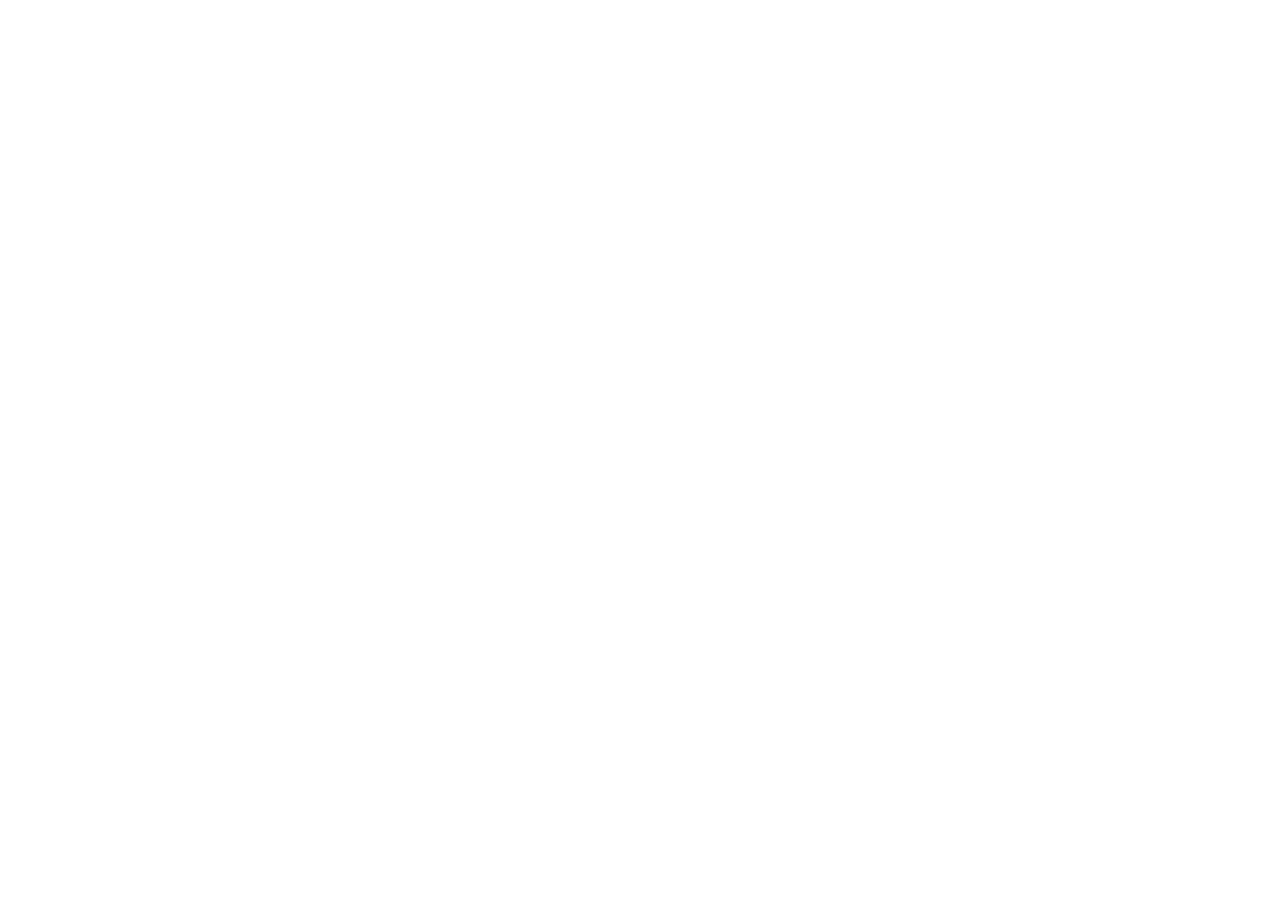
==== _01_intro_cyberforensics/index.html @ 9c5b6251 "Skeleton Commit" ====
<!DOCTYPE html>
<html lang="en">
<head>
    <meta charset="UTF-8">
    <meta name="viewport" content="width=device-width, initial-scale=1.0">
    <title>Document</title>
</head>
<body>
    
</body>
</html>
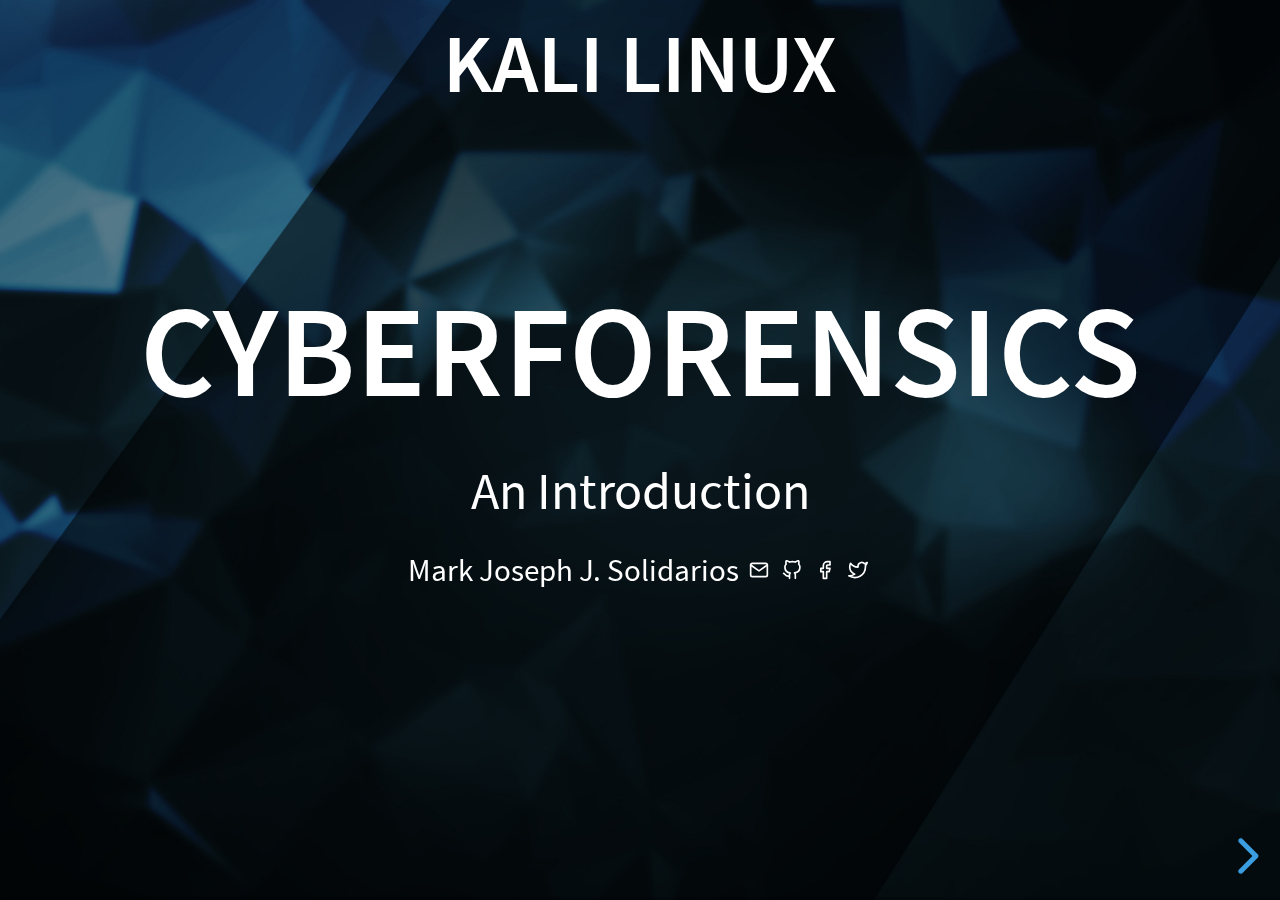
==== commit 6a2e744c: "Added missing presentation" ====
--- a/_01_intro_cyberforensics/index.html
+++ b/_01_intro_cyberforensics/index.html
@@ -1,11 +1,351 @@
 <!DOCTYPE html>
-<html lang="en">
-<head>
-    <meta charset="UTF-8">
-    <meta name="viewport" content="width=device-width, initial-scale=1.0">
-    <title>Document</title>
-</head>
-<body>
-    
-</body>
-</html>+<html>
+  <head>
+    <meta charset="utf-8" />
+    <meta
+      name="viewport"
+      content="width=device-width, initial-scale=1.0, maximum-scale=1.0, user-scalable=no"
+    />
+
+    <title>Intro Cyberforensics</title>
+
+    <meta name="description" content="Presentation made with reveal.js" />
+    <meta name="author" content="Mark Joseph J. Solidarios" />
+
+    <link rel="stylesheet" href="css/reset.css" />
+    <link rel="stylesheet" href="css/reveal.css" />
+    <link rel="stylesheet" href="css/theme/black.css" />
+
+    <!-- Theme used for syntax highlighting of code -->
+    <link rel="stylesheet" href="lib/css/monokai.css" />
+
+    <!-- Printing and PDF exports -->
+    <script>
+      var link = document.createElement("link");
+      link.rel = "stylesheet";
+      link.type = "text/css";
+      link.href = window.location.search.match(/print-pdf/gi)
+        ? "css/print/pdf.css"
+        : "css/print/paper.css";
+      document.getElementsByTagName("head")[0].appendChild(link);
+    </script>
+    <link rel="stylesheet" href="css/main.css" />
+  </head>
+
+  <body>
+    <div class="reveal">
+      <div class="slides">
+        <section data-background="assets/bg0.jpg">
+          <h1>Cyberforensics</h1>
+          <p>An Introduction</p>
+          <div class="social-container">
+            <small>
+              Mark Joseph J. Solidarios
+              <a href="mailto: mjsolidarios@wvsu.edu.ph" target="_blank">
+                <img class="social" src="assets/mail.svg" />
+              </a>
+              <a href="https://github.com/mjsolidarios" target="_blank">
+                <img class="social" src="assets/github.svg" />
+              </a>
+              <a
+                href="https://www.facebook.com/sexynojutsuuser"
+                target="_blank"
+              >
+                <img class="social" src="assets/facebook.svg" />
+              </a>
+              <a href="https://www.twitter.com/mjsolidarios" target="_blank">
+                <img class="social" src="assets/twitter.svg" />
+              </a>
+            </small>
+          </div>
+        </section>
+        <section data-background="assets/bg0.jpg" class="left">
+          <img src="assets/nav.svg" alt="" class="icon-md" />
+          <p>
+            <small>
+              <i class="glyphicon glyphicon-info-sign"></i> Use the navigation
+              buttons or the arrow keys to proceed to the remaining slides.
+            </small>
+          </p>
+          <h2>F</h2>
+          <p>
+            <small>
+              <i class="glyphicon glyphicon-info-sign"></i> You can also press
+              <span class="highlight">&gt;</span>
+              <span class="highlight">&gt;</span>F
+              <span class="highlight">&lt;</span>
+              <span class="highlight">&lt;</span> on your keyboard to show your
+              presentation in fullscreen mode.
+            </small>
+          </p>
+          <img src="assets/explore.svg" class="icon-md" alt="" />
+          <p>
+            <small>
+              <i class="glyphicon glyphicon-info-sign"></i> This presentation is
+              best explored with up-to-date web browsers.
+            </small>
+          </p>
+        </section>
+
+        <section data-background="assets/bg0.jpg">
+          <h2>Digital Forensics</h2>
+          <p class="fragment">
+            The art of recovering and analyzing contents found on digital
+            devices such as desktops, notebooks, tablets, smartphones...etc
+          </p>
+        </section>
+
+        <section data-background="assets/bg0.jpg">
+          <h2>Cyber Forensics</h2>
+          <p class="fragment">
+            Specializes in the detection of cyber crimes exclusively gathering
+            and solving clues and threats in the cyberspace.
+          </p>
+        </section>
+
+        <section data-background="assets/bg0.jpg">
+          <h2>Cyber Crime</h2>
+          <p class="fragment">Detection and Prevention</p>
+        </section>
+        <section data-background="assets/bg0.jpg">
+          <h2>Two Forms</h2>
+        </section>
+        <section data-background="assets/bg0.jpg">
+          <h2>Computer Based Crime</h2>
+          <p class="fragment">
+            This is criminal activity that is conducted purely on computers, for
+            example cyber-bullying or spam. As well as crimes newly defined by
+            the computing age it also includes traditional crime conducted
+            purely on computers (for example, child pornography).
+          </p>
+        </section>
+        <section data-background="assets/bg0.jpg">
+          <h2>Computer Facilitated Crime</h2>
+          <p class="fragment">
+            Crime conducted in the "real world" but facilitated by the use of
+            computers. A classic example of this sort of crime is fraud:
+            computers are commonly used to communicate with other fraudsters, to
+            record/plan activities or to create fraudulent documents.
+          </p>
+        </section>
+        <section data-background="assets/bg0.jpg">
+          <h2>Forensics Evolution</h2>
+        </section>
+        <section data-background="assets/bg0.jpg">
+          <table>
+            <tr>
+              <td>Year</td>
+              <td>Event</td>
+            </tr>
+            <tr>
+              <td>1835</td>
+              <td>
+                Scotland Yard's Henry Goddard became the first person to use
+                physical analysis to connect a bullet to the murder weapon.
+              </td>
+            </tr>
+          </table>
+        </section>
+        <section data-background="assets/bg0.jpg">
+            <table>
+                <tr>
+                  <td>Year</td>
+                  <td>Event</td>
+                </tr>
+                <tr>
+                  <td>1836</td>
+                  <td>
+                    Scottish chemist named James Marsh developed a chemical test to detect arsenic,
+                    which was used during a murder trial. Nearly a century later, in 1930, scientist Karl Landsteiner
+                    won the Nobel Prize for classifying human blood into its various groups.
+                  </td>
+                </tr>
+              </table>
+        </section>
+        <section data-background="assets/bg0.jpg">
+            <table>
+                <tr>
+                  <td>Year</td>
+                  <td>Event</td>
+                </tr>
+                <tr>
+                  <td>
+                    1984
+                  </td>
+                  <td>
+                    FBI Magnetic Media program, which was later renamed to Computer Analysis and
+                    Response Team (CART), was created and it is believed to be the beginning of computer
+                    forensic.
+                  </td>
+                </tr>
+              </table>
+        </section>
+        <section data-background="assets/bg0.jpg">
+<table>
+                <tr>
+                  <td>Year</td>
+                  <td>Event</td>
+                </tr>
+                <tr>
+                  <td>
+                    1988
+                  </td>
+                  <td>
+                    The International Association of Computer Investigative Specialists(IACIS), an
+                    international non-profit corporation composed of volunteer computer forensic professionals
+                    dedicated to training and certifying practitioners in the field of forensic computer science was
+                    formed.
+                  </td>
+                </tr>
+              </table>
+        </section>
+        <section data-background="assets/bg0.jpg">
+            <table>
+                <tr>
+                  <td>Year</td>
+                  <td>Event</td>
+                </tr>
+                <tr>
+                  <td>
+                    1995
+                  </td>
+                  <td>
+                    International Organization on Computer Evidence (IOCE) was formed.
+                  </td>
+                </tr>
+              </table>
+        </section>
+        <section data-background="assets/bg0.jpg">
+            <table>
+                <tr>
+                  <td>Year</td>
+                  <td>Event</td>
+                </tr>
+                <tr>
+                  <td>
+                    1997
+                  </td>
+                  <td>
+                    G8 nations declared that "Law enforcement personnel must be trained and equipped to address high-tech crimes".
+                  </td>
+                </tr>
+              </table>
+        </section>
+        <section data-background="assets/bg0.jpg">
+            <table>
+                <tr>
+                  <td>Year</td>
+                  <td>Event</td>
+                </tr>
+                <tr>
+                  <td>
+                    1998
+                  </td>
+                  <td>
+                   <ul>
+                    <li>G8 appointed IICE to create international principles, guidelines and procedures relating to
+                        digital evidence.</li>
+                    <li>First INTERPOL Forensic Science Symposium was held</li>
+                   </ul>
+                  </td>
+                </tr>
+              </table>
+        </section>
+        <section data-background="assets/bg0.jpg">
+            <table>
+                <tr>
+                  <td>Year</td>
+                  <td>Event</td>
+                </tr>
+                <tr>
+                  <td>
+                    2000
+                  </td>
+                  <td>
+                    First FBI Regional Computer Forensic Laboratory established.
+                  </td>
+                </tr>
+              </table>
+        </section>
+        <section data-background="assets/bg0.jpg">
+          <h2>Cyberforensics Stages</h2>
+          <p class="fragment">
+            <ul>
+                <li>Acquire: Identifying and Preserving</li>
+                <li>Analyze: Technical Analysis</li>
+                <li>Evaluate: What the Lawyers DoPresent: Present digital evidence in a manner that is legally acceptable in any legal proceedings.</li>
+                <li></li>
+            </ul>
+          </p>
+        </section>
+        <section data-background="assets/bg0.jpg" class="left">
+          <h2>OSSTMM</h2>
+          <p class="fragment">
+            The Open Source Security Testing Methodology Manual (OSSTMM) is peer-reviewed and maintained by the Institute for Security and Open Methodologies (ISECOM). It has been primarily developed as a security auditing methodology assessing against regulatory and industry requirements.
+          </p>
+        </section>
+        <section data-background="assets/bg0.jpg">
+          <h2>Cyberforensics Uses</h2>
+          <ul>
+            <li class="fragment">Intellectual Property theft</li>
+            <li class="fragment">Industrial espionage</li>
+            <li class="fragment">Employment disputes</li>
+            <li class="fragment">Fraud investigations</li>
+            <li class="fragment">Forgeries</li>
+            <li class="fragment">Bankruptcy investigations</li>
+            <li class="fragment">Inappropriate email and internet use in the work place</li>
+            <li class="fragment">Regulatory compliance</li>
+          </ul>
+        </section>
+        <section data-background="assets/bg0.jpg">
+          <h2>Autopsy</h2>
+          <iframe width="1134" height="500" src="https://www.youtube.com/embed/uRK7xWsZ2TU" title="Computer Forensics: Using Autopsy To Investigate a Local Hard Drive" frameborder="0" allow="accelerometer; autoplay; clipboard-write; encrypted-media; gyroscope; picture-in-picture; web-share" referrerpolicy="strict-origin-when-cross-origin" allowfullscreen></iframe>
+        </section>
+        <section data-background="assets/bg0.jpg">
+          <h2>Testdisk</h2>
+          <iframe width="1134" height="500" src="https://www.youtube.com/embed/0hrnvhapQn8" title="How to Recover Files From a Corrupt Hard Drive using TestDisk" frameborder="0" allow="accelerometer; autoplay; clipboard-write; encrypted-media; gyroscope; picture-in-picture; web-share" referrerpolicy="strict-origin-when-cross-origin" allowfullscreen></iframe>
+        </section>
+        <section data-background="assets/bg0.jpg"></section>
+          <h2>Kali Linux</h2>
+          <iframe width="1134" height="500" src="https://www.youtube.com/embed/psyDZ9ytlwc" title="What Is Kali Linux? | What Is Kali Linux And How To Use It? | Kali Linux Tutorial | Simplilearn" frameborder="0" allow="accelerometer; autoplay; clipboard-write; encrypted-media; gyroscope; picture-in-picture; web-share" referrerpolicy="strict-origin-when-cross-origin" allowfullscreen></iframe>
+        </section>
+        <section>
+          <h2>Thank You!</h2>
+          <p>
+            <small
+              >This presentation is made of
+              <i class="fa glyphicon glyphicon-heart"></i> and
+              <strong>HTML 5</strong></small
+            >
+          </p>
+        </section>
+      </div>
+    </div>
+
+    <script src="js/reveal.js"></script>
+
+    <script>
+      // More info about config & dependencies:
+      // - https://github.com/hakimel/reveal.js#configuration
+      // - https://github.com/hakimel/reveal.js#dependencies
+      Reveal.initialize({
+        dependencies: [
+          {
+            src: "plugin/markdown/marked.js",
+          },
+          {
+            src: "plugin/markdown/markdown.js",
+          },
+          {
+            src: "plugin/notes/notes.js",
+            async: true,
+          },
+          {
+            src: "plugin/highlight/highlight.js",
+            async: true,
+          },
+        ],
+      });
+    </script>
+  </body>
+</html>
--- a/_01_intro_cyberforensics/css/theme/black.css
+++ b/_01_intro_cyberforensics/css/theme/black.css
@@ -0,0 +1,273 @@
+/**
+ * Black theme for reveal.js. This is the opposite of the 'white' theme.
+ *
+ * By Hakim El Hattab, http://hakim.se
+ */
+@import url(../../lib/font/source-sans-pro/source-sans-pro.css);
+section.has-light-background, section.has-light-background h1, section.has-light-background h2, section.has-light-background h3, section.has-light-background h4, section.has-light-background h5, section.has-light-background h6 {
+  color: #222; }
+
+/*********************************************
+ * GLOBAL STYLES
+ *********************************************/
+body {
+  background: #191919;
+  background-color: #191919; }
+
+.reveal {
+  font-family: "Source Sans Pro", Helvetica, sans-serif;
+  font-size: 42px;
+  font-weight: normal;
+  color: #fff; }
+
+::selection {
+  color: #fff;
+  background: #bee4fd;
+  text-shadow: none; }
+
+::-moz-selection {
+  color: #fff;
+  background: #bee4fd;
+  text-shadow: none; }
+
+.reveal .slides section,
+.reveal .slides section > section {
+  line-height: 1.3;
+  font-weight: inherit; }
+
+/*********************************************
+ * HEADERS
+ *********************************************/
+.reveal h1,
+.reveal h2,
+.reveal h3,
+.reveal h4,
+.reveal h5,
+.reveal h6 {
+  margin: 0 0 20px 0;
+  color: #fff;
+  font-family: "Source Sans Pro", Helvetica, sans-serif;
+  font-weight: 600;
+  line-height: 1.2;
+  letter-spacing: normal;
+  text-transform: uppercase;
+  text-shadow: none;
+  word-wrap: break-word; }
+
+.reveal h1 {
+  font-size: 2.5em; }
+
+.reveal h2 {
+  font-size: 1.6em; }
+
+.reveal h3 {
+  font-size: 1.3em; }
+
+.reveal h4 {
+  font-size: 1em; }
+
+.reveal h1 {
+  text-shadow: none; }
+
+/*********************************************
+ * OTHER
+ *********************************************/
+.reveal p {
+  margin: 20px 0;
+  line-height: 1.3; }
+
+/* Ensure certain elements are never larger than the slide itself */
+.reveal img,
+.reveal video,
+.reveal iframe {
+  max-width: 95%;
+  max-height: 95%; }
+
+.reveal strong,
+.reveal b {
+  font-weight: bold; }
+
+.reveal em {
+  font-style: italic; }
+
+.reveal ol,
+.reveal dl,
+.reveal ul {
+  display: inline-block;
+  text-align: left;
+  margin: 0 0 0 1em; }
+
+.reveal ol {
+  list-style-type: decimal; }
+
+.reveal ul {
+  list-style-type: disc; }
+
+.reveal ul ul {
+  list-style-type: square; }
+
+.reveal ul ul ul {
+  list-style-type: circle; }
+
+.reveal ul ul,
+.reveal ul ol,
+.reveal ol ol,
+.reveal ol ul {
+  display: block;
+  margin-left: 40px; }
+
+.reveal dt {
+  font-weight: bold; }
+
+.reveal dd {
+  margin-left: 40px; }
+
+.reveal blockquote {
+  display: block;
+  position: relative;
+  width: 70%;
+  margin: 20px auto;
+  padding: 5px;
+  font-style: italic;
+  background: rgba(255, 255, 255, 0.05);
+  box-shadow: 0px 0px 2px rgba(0, 0, 0, 0.2); }
+
+.reveal blockquote p:first-child,
+.reveal blockquote p:last-child {
+  display: inline-block; }
+
+.reveal q {
+  font-style: italic; }
+
+.reveal pre {
+  display: block;
+  position: relative;
+  width: 90%;
+  margin: 20px auto;
+  text-align: left;
+  font-size: 0.55em;
+  font-family: monospace;
+  line-height: 1.2em;
+  word-wrap: break-word;
+  box-shadow: 0px 5px 15px rgba(0, 0, 0, 0.15); }
+
+.reveal code {
+  font-family: monospace;
+  text-transform: none; }
+
+.reveal pre code {
+  display: block;
+  padding: 5px;
+  overflow: auto;
+  max-height: 400px;
+  word-wrap: normal; }
+
+.reveal table {
+  margin: auto;
+  border-collapse: collapse;
+  border-spacing: 0; }
+
+.reveal table th {
+  font-weight: bold; }
+
+.reveal table th,
+.reveal table td {
+  text-align: left;
+  padding: 0.2em 0.5em 0.2em 0.5em;
+  border-bottom: 1px solid; }
+
+.reveal table th[align="center"],
+.reveal table td[align="center"] {
+  text-align: center; }
+
+.reveal table th[align="right"],
+.reveal table td[align="right"] {
+  text-align: right; }
+
+.reveal table tbody tr:last-child th,
+.reveal table tbody tr:last-child td {
+  border-bottom: none; }
+
+.reveal sup {
+  vertical-align: super;
+  font-size: smaller; }
+
+.reveal sub {
+  vertical-align: sub;
+  font-size: smaller; }
+
+.reveal small {
+  display: inline-block;
+  font-size: 0.6em;
+  line-height: 1.2em;
+  vertical-align: top; }
+
+.reveal small * {
+  vertical-align: top; }
+
+/*********************************************
+ * LINKS
+ *********************************************/
+.reveal a {
+  color: #42affa;
+  text-decoration: none;
+  -webkit-transition: color .15s ease;
+  -moz-transition: color .15s ease;
+  transition: color .15s ease; }
+
+.reveal a:hover {
+  color: #8dcffc;
+  text-shadow: none;
+  border: none; }
+
+.reveal .roll span:after {
+  color: #fff;
+  background: #068de9; }
+
+/*********************************************
+ * IMAGES
+ *********************************************/
+.reveal section img {
+  margin: 15px 0px;
+  background: rgba(255, 255, 255, 0.12);
+  border: 4px solid #fff;
+  box-shadow: 0 0 10px rgba(0, 0, 0, 0.15); }
+
+.reveal section img.plain {
+  border: 0;
+  box-shadow: none; }
+
+.reveal a img {
+  -webkit-transition: all .15s linear;
+  -moz-transition: all .15s linear;
+  transition: all .15s linear; }
+
+.reveal a:hover img {
+  background: rgba(255, 255, 255, 0.2);
+  border-color: #42affa;
+  box-shadow: 0 0 20px rgba(0, 0, 0, 0.55); }
+
+/*********************************************
+ * NAVIGATION CONTROLS
+ *********************************************/
+.reveal .controls {
+  color: #42affa; }
+
+/*********************************************
+ * PROGRESS BAR
+ *********************************************/
+.reveal .progress {
+  background: rgba(0, 0, 0, 0.2);
+  color: #42affa; }
+
+.reveal .progress span {
+  -webkit-transition: width 800ms cubic-bezier(0.26, 0.86, 0.44, 0.985);
+  -moz-transition: width 800ms cubic-bezier(0.26, 0.86, 0.44, 0.985);
+  transition: width 800ms cubic-bezier(0.26, 0.86, 0.44, 0.985); }
+
+/*********************************************
+ * PRINT BACKGROUND
+ *********************************************/
+@media print {
+  .backgrounds {
+    background-color: #191919; } }
--- a/_01_intro_cyberforensics/lib/css/monokai.css
+++ b/_01_intro_cyberforensics/lib/css/monokai.css
@@ -0,0 +1,71 @@
+/*
+Monokai style - ported by Luigi Maselli - http://grigio.org
+*/
+
+.hljs {
+  display: block;
+  overflow-x: auto;
+  padding: 0.5em;
+  background: #272822;
+  color: #ddd;
+}
+
+.hljs-tag,
+.hljs-keyword,
+.hljs-selector-tag,
+.hljs-literal,
+.hljs-strong,
+.hljs-name {
+  color: #f92672;
+}
+
+.hljs-code {
+  color: #66d9ef;
+}
+
+.hljs-class .hljs-title {
+  color: white;
+}
+
+.hljs-attribute,
+.hljs-symbol,
+.hljs-regexp,
+.hljs-link {
+  color: #bf79db;
+}
+
+.hljs-string,
+.hljs-bullet,
+.hljs-subst,
+.hljs-title,
+.hljs-section,
+.hljs-emphasis,
+.hljs-type,
+.hljs-built_in,
+.hljs-builtin-name,
+.hljs-selector-attr,
+.hljs-selector-pseudo,
+.hljs-addition,
+.hljs-variable,
+.hljs-template-tag,
+.hljs-template-variable {
+  color: #a6e22e;
+}
+
+.hljs-comment,
+.hljs-quote,
+.hljs-deletion,
+.hljs-meta {
+  color: #75715e;
+}
+
+.hljs-keyword,
+.hljs-selector-tag,
+.hljs-literal,
+.hljs-doctag,
+.hljs-title,
+.hljs-section,
+.hljs-type,
+.hljs-selector-id {
+  font-weight: bold;
+}
--- a/_01_intro_cyberforensics/css/main.css
+++ b/_01_intro_cyberforensics/css/main.css
@@ -0,0 +1,39 @@
+.left {
+    text-align: left
+}
+
+img {
+    background-color: rgba(0,0,0,0)!important;
+    border: none!important;
+    margin: 0 auto;
+    box-shadow: none!important
+}
+
+.profile{
+    width: 70px;
+    height: 70px;
+    border-radius: 35px;
+    margin:  0 auto
+}
+
+.profile-text{
+    line-height: 70px!important;
+    vertical-align: middle;
+    margin: 1rem
+}
+
+.icon-md{
+    height: 40px;
+    width: auto
+}
+
+.icon-lg{
+    height: 100px;
+    width: auto
+}
+
+.social{
+    width: 1rem;
+    height: auto;
+    margin: 6px 3px!important
+}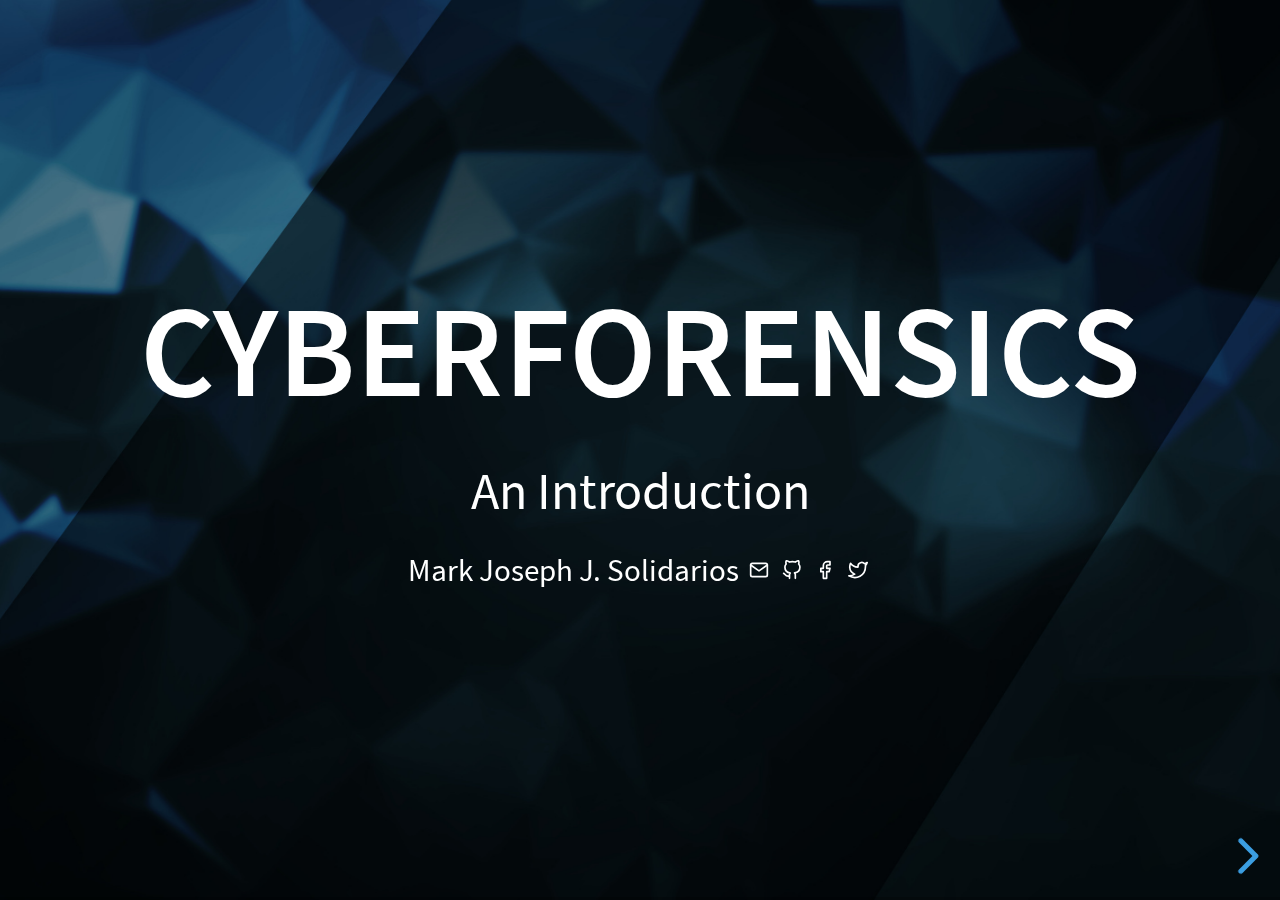
==== commit 8f91533a: "Broken HTML fixes" ====
--- a/_01_intro_cyberforensics/index.html
+++ b/_01_intro_cyberforensics/index.html
@@ -305,7 +305,7 @@
           <h2>Testdisk</h2>
           <iframe width="1134" height="500" src="https://www.youtube.com/embed/0hrnvhapQn8" title="How to Recover Files From a Corrupt Hard Drive using TestDisk" frameborder="0" allow="accelerometer; autoplay; clipboard-write; encrypted-media; gyroscope; picture-in-picture; web-share" referrerpolicy="strict-origin-when-cross-origin" allowfullscreen></iframe>
         </section>
-        <section data-background="assets/bg0.jpg"></section>
+        <section data-background="assets/bg0.jpg">
           <h2>Kali Linux</h2>
           <iframe width="1134" height="500" src="https://www.youtube.com/embed/psyDZ9ytlwc" title="What Is Kali Linux? | What Is Kali Linux And How To Use It? | Kali Linux Tutorial | Simplilearn" frameborder="0" allow="accelerometer; autoplay; clipboard-write; encrypted-media; gyroscope; picture-in-picture; web-share" referrerpolicy="strict-origin-when-cross-origin" allowfullscreen></iframe>
         </section>
